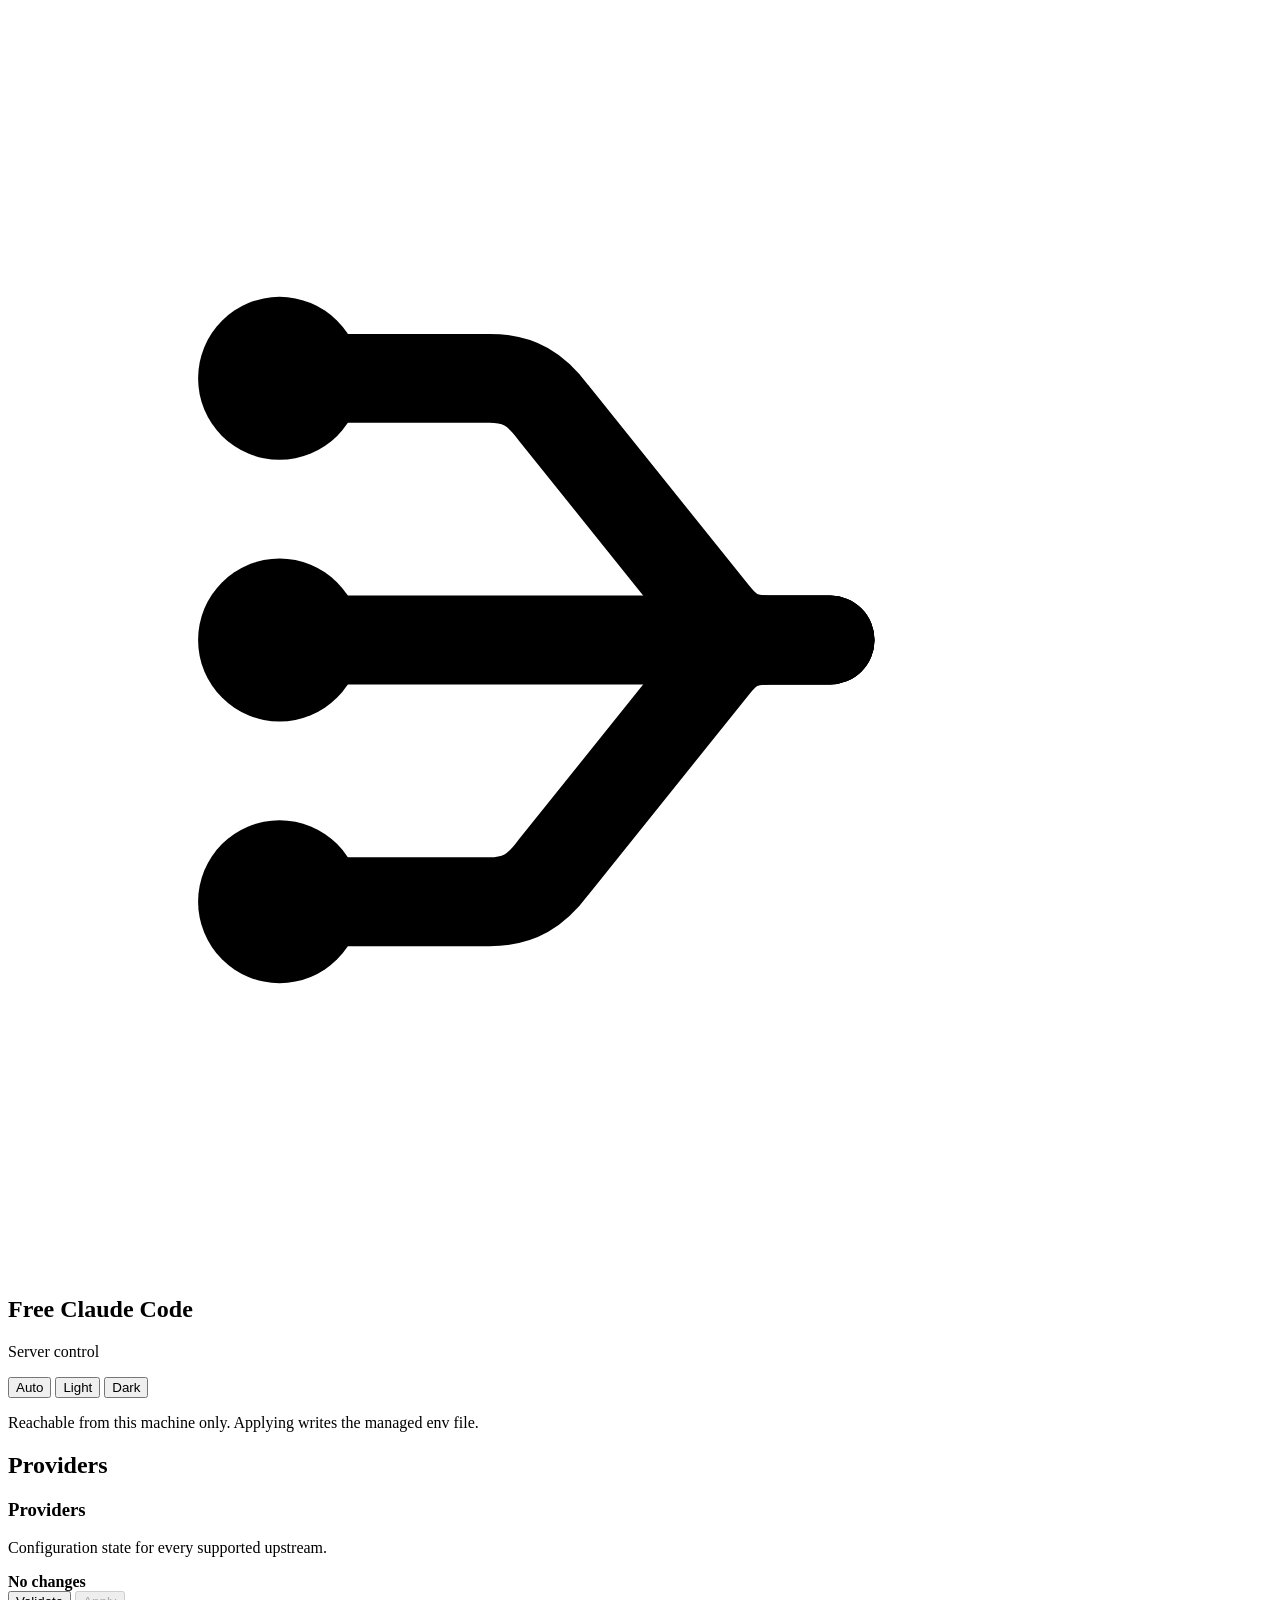
==== src/free_claude_code/api/admin_static/index.html @ 1230cac1 "Add credential pooling, fcc-doctor, and recorded-provider testing Fork changes on top of Alishahryar" ====
<!doctype html>
<html lang="en">
  <head>
    <meta charset="utf-8" />
    <meta name="viewport" content="width=device-width, initial-scale=1" />
    <meta name="color-scheme" content="light dark" />
    <title>Free Claude Code Admin</title>
    <link rel="icon" href="data:," />
    <link rel="stylesheet" href="/admin/assets/admin.css" />
    <script>
      // Applied before first paint so a stored preference never flashes the
      // other theme. Mirrors the toggle in admin.js.
      try {
        const stored = localStorage.getItem("fcc-admin-theme");
        if (stored === "light" || stored === "dark") {
          document.documentElement.dataset.theme = stored;
        }
      } catch (error) {
        // Private-mode storage denial leaves the system preference in charge.
      }
    </script>
  </head>
  <body>
    <div class="app-shell">
      <aside class="sidebar">
        <div class="brand">
          <div class="brand-mark" aria-hidden="true">
            <svg viewBox="0 0 1024 1024" fill="none">
              <g
                stroke="currentColor"
                stroke-linecap="round"
                stroke-linejoin="round"
                stroke-width="72"
              >
                <path d="M220 300h170c24 0 38 9 52 28l130 162c12 15 22 22 46 22h48" />
                <path d="M220 512h446" />
                <path d="M220 724h170c24 0 38-9 52-28l130-162c12-15 22-22 46-22h48" />
              </g>
              <g fill="currentColor">
                <circle cx="220" cy="300" r="66" />
                <circle cx="220" cy="512" r="66" />
                <circle cx="220" cy="724" r="66" />
              </g>
            </svg>
          </div>
          <div>
            <h1>Free Claude Code</h1>
            <p>Server control</p>
          </div>
        </div>

        <nav id="sectionNav" class="section-nav" aria-label="Admin views"></nav>

        <div class="sidebar-foot">
          <div
            id="themeSwitch"
            class="theme-switch"
            role="group"
            aria-label="Colour theme"
          >
            <button class="theme-option" type="button" data-theme-choice="system">
              Auto
            </button>
            <button class="theme-option" type="button" data-theme-choice="light">
              Light
            </button>
            <button class="theme-option" type="button" data-theme-choice="dark">
              Dark
            </button>
          </div>
          <p class="sidebar-note">
            Reachable from this machine only. Applying writes the managed env file.
          </p>
        </div>
      </aside>

      <main class="main">
        <header class="topbar">
          <h2 id="pageTitle">Providers</h2>
        </header>

        <div id="adminViews" class="admin-views">
          <section id="view-providers" class="admin-view active" data-view="providers">
            <section
              id="connectedAccountsSection"
              class="provider-strip"
              aria-label="Connected accounts"
              hidden
            >
              <div class="strip-header">
                <div>
                  <h3>Connected accounts</h3>
                  <p>Use an existing subscription without storing credentials in .env.</p>
                </div>
              </div>
              <div id="connectedAccountGrid" class="provider-grid"></div>
            </section>

            <section class="provider-strip" aria-label="Provider status">
              <div class="strip-header">
                <div>
                  <h3>Providers</h3>
                  <p>Configuration state for every supported upstream.</p>
                </div>
              </div>
              <div id="providerGrid" class="provider-grid"></div>
            </section>

            <div
              id="providersSections"
              class="form-sections"
              aria-label="Provider configuration"
            ></div>
          </section>

          <section id="view-model_config" class="admin-view" data-view="model_config" hidden>
            <div
              id="modelConfigSections"
              class="form-sections"
              aria-label="Model configuration"
            ></div>
          </section>

          <section id="view-messaging" class="admin-view" data-view="messaging" hidden>
            <div
              id="messagingSections"
              class="form-sections"
              aria-label="Messaging configuration"
            ></div>
          </section>
        </div>
      </main>

      <footer class="action-bar">
        <div class="action-meta">
          <strong id="dirtyState">No changes</strong>
          <span id="configPath"></span>
        </div>
        <div id="messageArea" class="message-area" role="status" aria-live="polite"></div>
        <div class="action-buttons">
          <button id="validateButton" class="secondary-button" type="button">Validate</button>
          <button id="applyButton" class="primary-button" type="button" disabled>Apply</button>
        </div>
      </footer>
    </div>
    <script src="/admin/assets/admin.js"></script>
  </body>
</html>
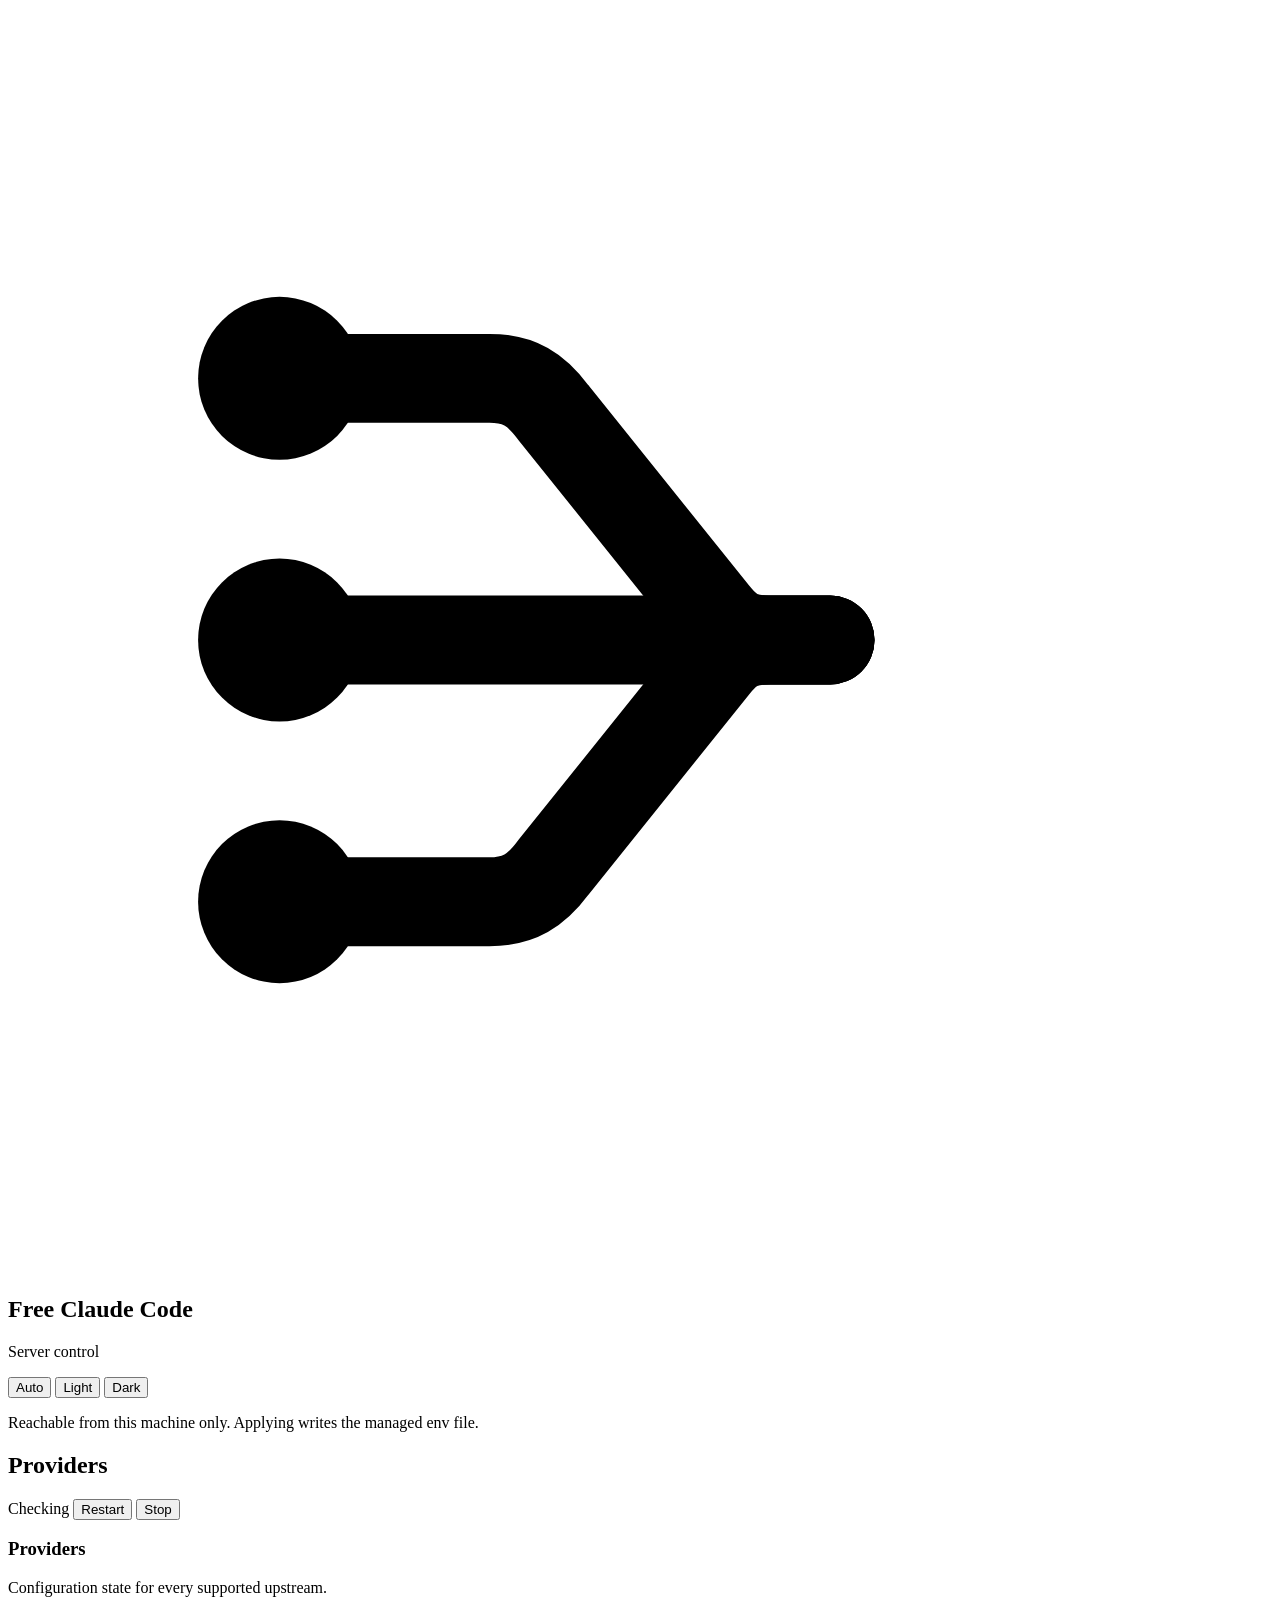
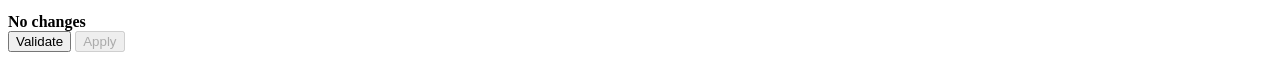
==== commit e3f9ef4d: "Let the Admin UI run the server it configures The desktop tray and the Admin UI were two halves of o" ====
--- a/src/free_claude_code/api/admin_static/index.html
+++ b/src/free_claude_code/api/admin_static/index.html
@@ -77,6 +77,17 @@
       <main class="main">
         <header class="topbar">
           <h2 id="pageTitle">Providers</h2>
+          <!-- Lifecycle lives here rather than only in the desktop tray, so the
+               page that configures the server can also run it. -->
+          <div class="server-controls">
+            <span id="serverState" class="status-pill">Checking</span>
+            <button id="restartButton" class="secondary-button" type="button">
+              Restart
+            </button>
+            <button id="stopButton" class="secondary-button danger-button" type="button">
+              Stop
+            </button>
+          </div>
         </header>
 
         <div id="adminViews" class="admin-views">
